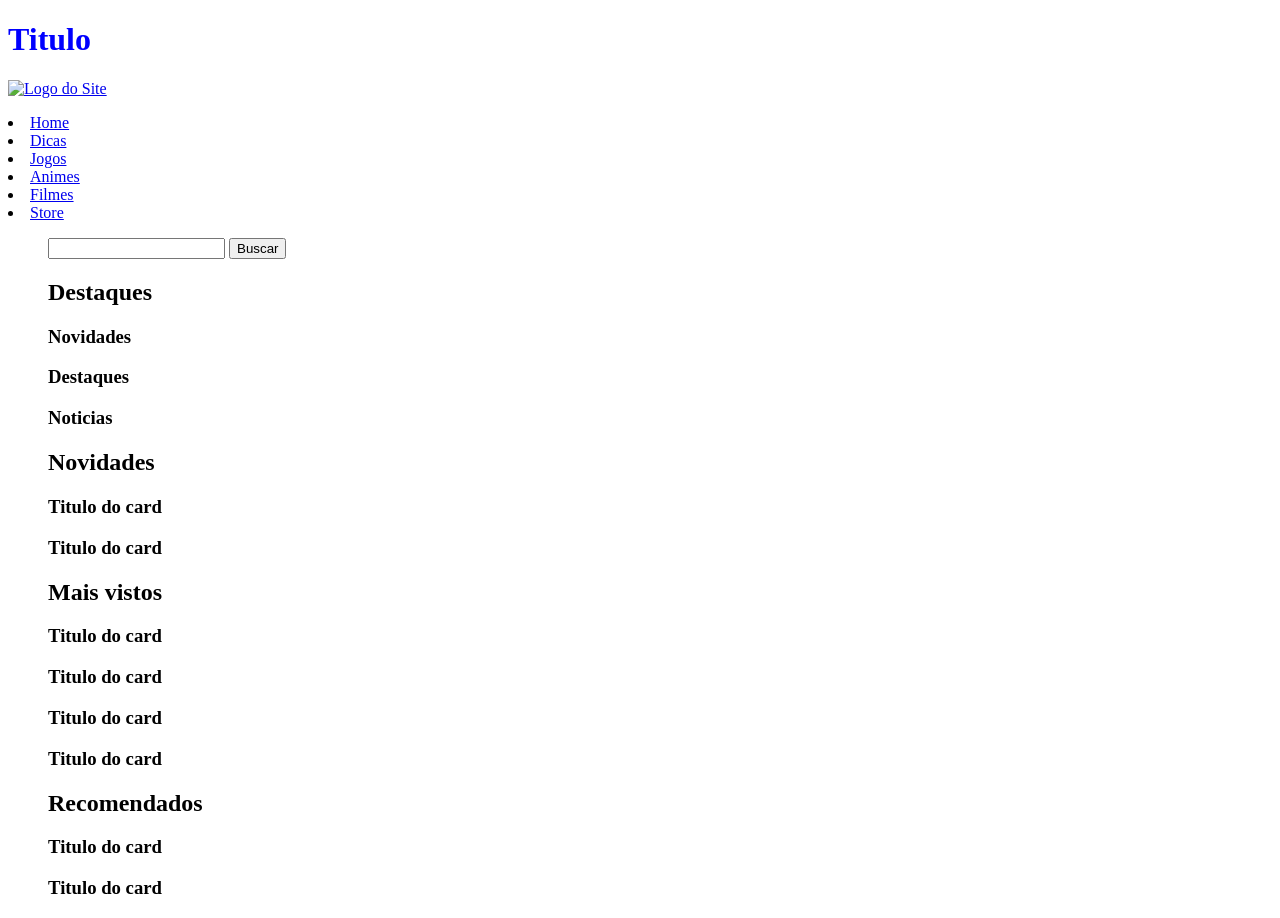
==== html/index.html @ dfd8b9d5 "case" ====
<!DOCTYPE html>
<html lang="pt-br">
<head>
    <meta charset="UTF-8">
    <meta name="viewport" content="width=device-width, initial-scale=1.0">
    <title>Document</title>
    <link rel="stylesheet" href="../css/style.css">
</head>
<body>
    

    <h1 style="color: blue;">Titulo</h1>
    <header class="newbar"
    <header class="navbar">
    <div class="logo">
      <meta name="viewport"content="width=device-width,initial-scale=1.0">
      <title>Liti</title>
      <link rel="stylesheet" href="style.css">
      </head>
      <body>
        
      <header class="navbar">
        <header class="navbar">
            <div class="logo">
                <a href="#">
                    <img src="img\logoliti.png" alt="Logo do Site" class="logo-img">
                    
                </a>
                
                    
                </div>
                <nav>
                    <div class="search-container">
                    </div>
                    
                
                <header>
                    <nav>
                        <ul class="nav-links"></ul>
                        <li><a href="#">Home</a></li>
                        <li><a href="#">Dicas</a></li>

                        <li><a href="#">Jogos</a></li>
                        <li><a href="#">Animes</a></li>
                        <li><a href="#">Filmes</a></li>
                        <li><a href="#">Store</a></li>
                        <ul>
                            <nav>
                                <div class="search-container">
                                 <input type="text"placehoder="pesquisar">
                                <button type="submit">Buscar</button>
                                </div>

                                <header>
                                    <main class="container">
                                    <section class="content-section">
                                    <h2>Destaques</h2>
                                    <div class="card-grid">
                                     <div class="card">
                                      <div class="card image"></div>
                                      <h3>Novidades</h3>
                                      <div>
                                        <div class="card">
                                        <div class="card-image"></div>
                                        <h3>Destaques</h3>
                                        

                                        </div>
                                        <div class="card">
                                         <div class="card-image"></div>
                                         <h3>Noticias</h3>
                                         <div>
                                            <section>
                                                <section class="content-section">
                                                  <h2>Novidades</h2>
                                                  <div class="card-grid">
                                                    <div class="card">
                                                      <div class="card-image"></div>
                                                        <h3>Titulo do card</h3>
                                                        

                                                        </div> 
                                                        <div class="card">
                                                         <div class="card-image"></div>
                                                         <h3>Titulo do card </h3>
                                                         

                                                         </div>
                                                         

                                                         </div>
                                                         

                                                         </section>
                                                         <section class="content-section">
                                                            <h2>Mais vistos</h2>
                                                            <div class="card-grid">
                                                                <div class="card">
                                                                    <div class="card-image">
                                                                   <h3>Titulo do card</h3>
                                                                   

                                                                   </div>
                                                                   <div class="card">
                                                                    <div class="card-image"></div>
                                                                    <h3>Titulo do card</h3>
                                                                    

                                                                    </div>
                                                                    <div class="card">
                                                                        <div class="card-image">
                                                                         <h3>Titulo do card</h3>
                                                                         

                                                                         </div>
                                                                         <div class="card">
                                                                          <div class="card-image"></div>
                                                                          <h3>Titulo do card</h3>
                                                                          

                                                                          </div>
                                                                          

                                                                          </div>
                                                                          

                                                                          </section>
                                                                          <section class="content-section">
                                                                            <h2>Recomendados</h2>
                                                                            <div class="card-grid">
                                                                              <div class="card">
                                                                                <div class="card-image"></div>
                                                                                <h3>Titulo do card</h3>
                                                                                

                                                                                </div>
                                                                                <div class="card">
                                                                                    <div class="card-image"></div>
                                                                                    <h3>Titulo do card</h3>
                                                                                    

                                                                                    </div>
                                                                                    

                                                                                    </div>
                                                                                    

                                                                                    </section> 
                                                                                    
                                                                                    
                                                                                    

                                                                                    </main>






                                                    

                                            </section>
                                         </div>   




                                
                                
                                
                    

                            </nav>
                        </ul>

                    </nav>
                </header>





    </div>    
</body>
</html>
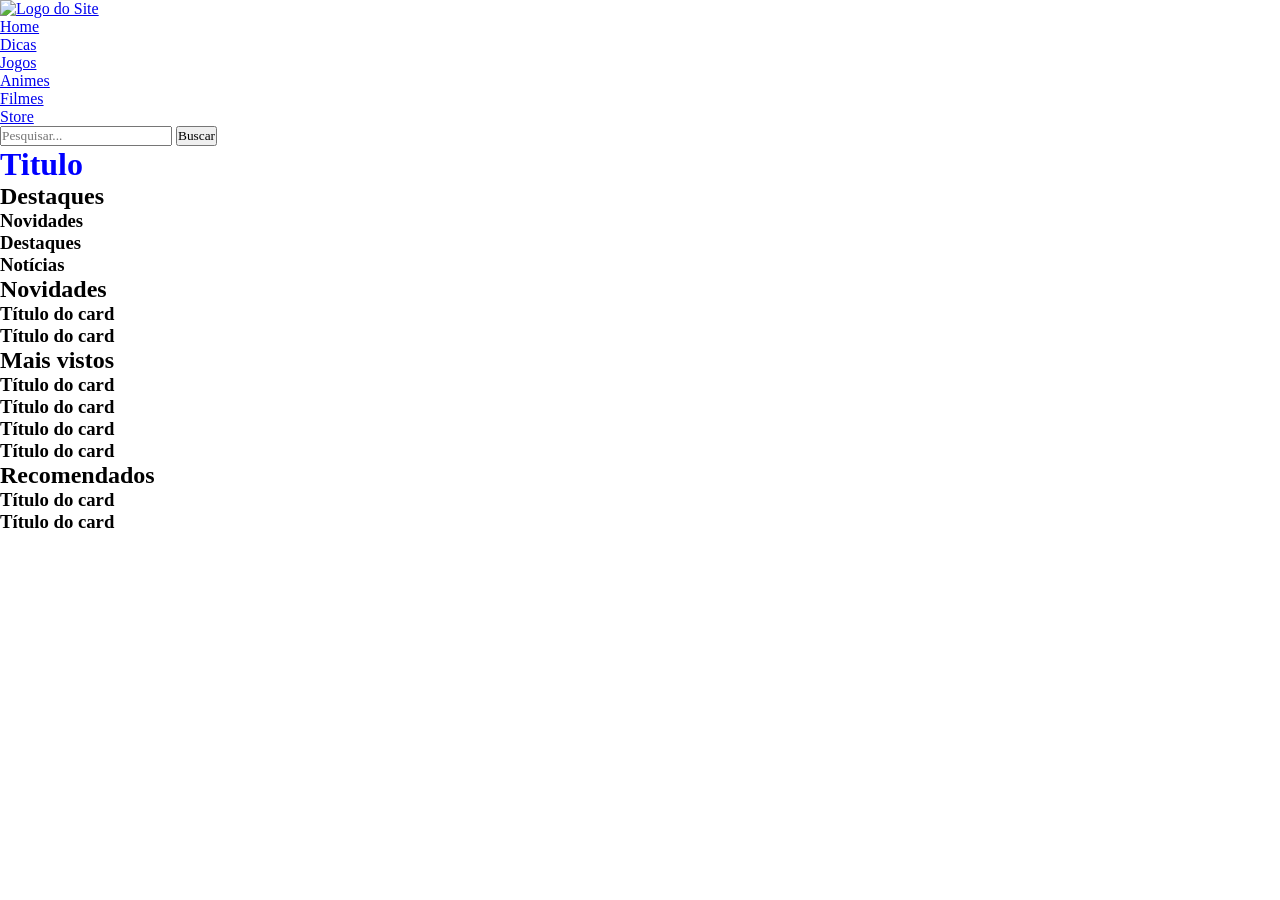
==== commit 4faf58b9: "0001" ====
--- a/html/index.html
+++ b/html/index.html
@@ -1,185 +1,116 @@
 <!DOCTYPE html>
 <html lang="pt-br">
+
 <head>
     <meta charset="UTF-8">
     <meta name="viewport" content="width=device-width, initial-scale=1.0">
-    <title>Document</title>
+    <title>Liti - Portal de Conteúdo</title>
     <link rel="stylesheet" href="../css/style.css">
 </head>
+
 <body>
-    
 
-    <h1 style="color: blue;">Titulo</h1>
-    <header class="newbar"
     <header class="navbar">
-    <div class="logo">
-      <meta name="viewport"content="width=device-width,initial-scale=1.0">
-      <title>Liti</title>
-      <link rel="stylesheet" href="style.css">
-      </head>
-      <body>
-        
-      <header class="navbar">
-        <header class="navbar">
-            <div class="logo">
-                <a href="#">
-                    <img src="img\logoliti.png" alt="Logo do Site" class="logo-img">
-                    
-                </a>
-                
-                    
+        <div class="logo">
+            <a href="#">
+                <img src="#" alt="Logo do Site" class="logo-img">
+            </a>
+        </div>
+
+        <nav>
+            <ul class="nav-links">
+                <li><a href="#">Home</a></li>
+                <li><a href="#">Dicas</a></li>
+                <li><a href="#">Jogos</a></li>
+                <li><a href="#">Animes</a></li>
+                <li><a href="#">Filmes</a></li>
+                <li><a href="#">Store</a></li>
+            </ul>
+        </nav>
+
+        <div class="search-container">
+            <form>
+                <input type="text" placeholder="Pesquisar...">
+                <button type="submit">Buscar</button>
+            </form>
+        </div>
+    </header>
+
+    <main class="container">
+        <h1 style="color: blue;">Titulo</h1>
+
+        <section class="content-section">
+            <h2>Destaques</h2>
+            <div class="card-grid">
+                <div class="card">
+                    <div class="card-image"></div>
+                    <h3>Novidades</h3>
                 </div>
-                <nav>
-                    <div class="search-container">
-                    </div>
-                    
-                
-                <header>
-                    <nav>
-                        <ul class="nav-links"></ul>
-                        <li><a href="#">Home</a></li>
-                        <li><a href="#">Dicas</a></li>
+                <div class="card">
+                    <div class="card-image"></div>
+                    <h3>Destaques</h3>
+                </div>
+                <div class="card">
+                    <div class="card-image"></div>
+                    <h3>Notícias</h3>
+                </div>
+            </div>
+        </section>
 
-                        <li><a href="#">Jogos</a></li>
-                        <li><a href="#">Animes</a></li>
-                        <li><a href="#">Filmes</a></li>
-                        <li><a href="#">Store</a></li>
-                        <ul>
-                            <nav>
-                                <div class="search-container">
-                                 <input type="text"placehoder="pesquisar">
-                                <button type="submit">Buscar</button>
-                                </div>
+        <section class="content-section">
+            <h2>Novidades</h2>
+            <div class="card-grid">
+                <div class="card">
+                    <div class="card-image"></div>
+                    <h3>Título do card</h3>
+                </div>
+                <div class="card">
+                    <div class="card-image"></div>
+                    <h3>Título do card</h3>
+                </div>
+            </div>
+        </section>
 
-                                <header>
-                                    <main class="container">
-                                    <section class="content-section">
-                                    <h2>Destaques</h2>
-                                    <div class="card-grid">
-                                     <div class="card">
-                                      <div class="card image"></div>
-                                      <h3>Novidades</h3>
-                                      <div>
-                                        <div class="card">
-                                        <div class="card-image"></div>
-                                        <h3>Destaques</h3>
-                                        
+        <section class="content-section">
+            <h2>Mais vistos</h2>
+            <div class="card-grid">
+                <div class="card">
+                    <div class="card-image"></div>
+                    <h3>Título do card</h3>
+                </div>
+                <div class="card">
+                    <div class="card-image"></div>
+                    <h3>Título do card</h3>
+                </div>
+                <div class="card">
+                    <div class="card-image"></div>
+                    <h3>Título do card</h3>
+                </div>
+                <div class="card">
+                    <div class="card-image"></div>
+                    <h3>Título do card</h3>
+                </div>
+            </div>
+        </section>
 
-                                        </div>
-                                        <div class="card">
-                                         <div class="card-image"></div>
-                                         <h3>Noticias</h3>
-                                         <div>
-                                            <section>
-                                                <section class="content-section">
-                                                  <h2>Novidades</h2>
-                                                  <div class="card-grid">
-                                                    <div class="card">
-                                                      <div class="card-image"></div>
-                                                        <h3>Titulo do card</h3>
-                                                        
+        <section class="content-section">
+            <h2>Recomendados</h2>
+            <div class="card-grid">
+                <div class="card">
+                    <div class="card-image"></div>
+                    <h3>Título do card</h3>
+                </div>
+                <div class="card">
+                    <div class="card-image"></div>
+                    <h3>Título do card</h3>
+                </div>
+            </div>
+        </section>
+    </main>
 
-                                                        </div> 
-                                                        <div class="card">
-                                                         <div class="card-image"></div>
-                                                         <h3>Titulo do card </h3>
-                                                         
+    <footer>
+    </footer>
 
-                                                         </div>
-                                                         
+</body>
 
-                                                         </div>
-                                                         
-
-                                                         </section>
-                                                         <section class="content-section">
-                                                            <h2>Mais vistos</h2>
-                                                            <div class="card-grid">
-                                                                <div class="card">
-                                                                    <div class="card-image">
-                                                                   <h3>Titulo do card</h3>
-                                                                   
-
-                                                                   </div>
-                                                                   <div class="card">
-                                                                    <div class="card-image"></div>
-                                                                    <h3>Titulo do card</h3>
-                                                                    
-
-                                                                    </div>
-                                                                    <div class="card">
-                                                                        <div class="card-image">
-                                                                         <h3>Titulo do card</h3>
-                                                                         
-
-                                                                         </div>
-                                                                         <div class="card">
-                                                                          <div class="card-image"></div>
-                                                                          <h3>Titulo do card</h3>
-                                                                          
-
-                                                                          </div>
-                                                                          
-
-                                                                          </div>
-                                                                          
-
-                                                                          </section>
-                                                                          <section class="content-section">
-                                                                            <h2>Recomendados</h2>
-                                                                            <div class="card-grid">
-                                                                              <div class="card">
-                                                                                <div class="card-image"></div>
-                                                                                <h3>Titulo do card</h3>
-                                                                                
-
-                                                                                </div>
-                                                                                <div class="card">
-                                                                                    <div class="card-image"></div>
-                                                                                    <h3>Titulo do card</h3>
-                                                                                    
-
-                                                                                    </div>
-                                                                                    
-
-                                                                                    </div>
-                                                                                    
-
-                                                                                    </section> 
-                                                                                    
-                                                                                    
-                                                                                    
-
-                                                                                    </main>
-
-
-
-
-
-
-                                                    
-
-                                            </section>
-                                         </div>   
-
-
-
-
-                                
-                                
-                                
-                    
-
-                            </nav>
-                        </ul>
-
-                    </nav>
-                </header>
-
-
-
-
-
-    </div>    
-</body>
 </html>
--- a/css/style.css
+++ b/css/style.css
@@ -0,0 +1,11 @@
+*{
+    margin: 0;
+    padding: 0;
+    box-sizing: border-box;
+    font-family: 'Times New Roman', Times, serif;
+}
+
+body{
+    
+    
+}
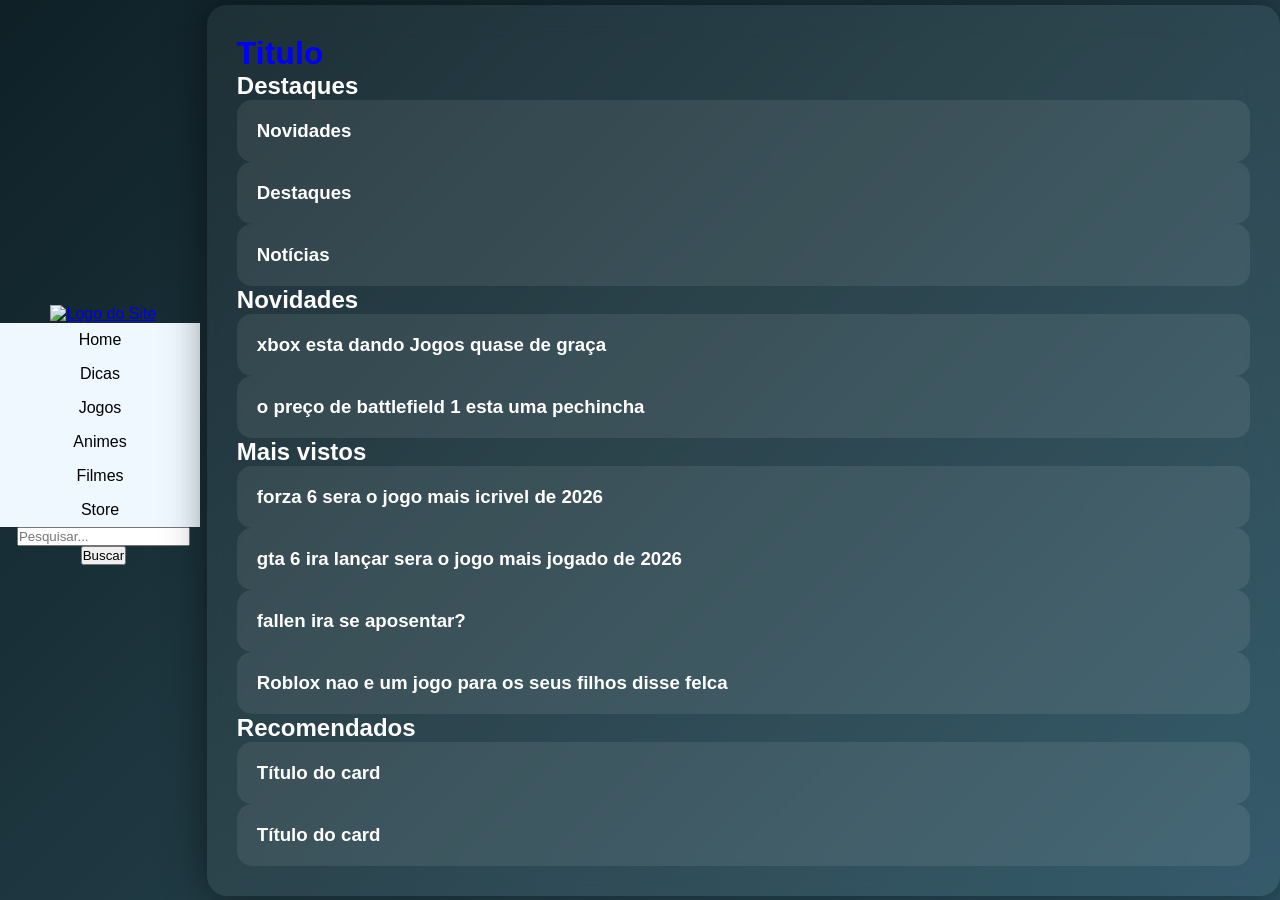
==== commit ca71db18: "mmm" ====
--- a/html/index.html
+++ b/html/index.html
@@ -62,11 +62,11 @@
             <div class="card-grid">
                 <div class="card">
                     <div class="card-image"></div>
-                    <h3>Título do card</h3>
+                    <h3>xbox esta dando Jogos quase de graça</h3>
                 </div>
                 <div class="card">
                     <div class="card-image"></div>
-                    <h3>Título do card</h3>
+                    <h3>o preço de battlefield 1 esta uma pechincha</h3>
                 </div>
             </div>
         </section>
@@ -76,19 +76,19 @@
             <div class="card-grid">
                 <div class="card">
                     <div class="card-image"></div>
-                    <h3>Título do card</h3>
+                    <h3>forza 6 sera o jogo mais icrivel de 2026</h3>
                 </div>
                 <div class="card">
                     <div class="card-image"></div>
-                    <h3>Título do card</h3>
+                    <h3>gta 6 ira lançar sera o jogo mais jogado de 2026</h3>
                 </div>
                 <div class="card">
                     <div class="card-image"></div>
-                    <h3>Título do card</h3>
+                    <h3>fallen ira se aposentar?</h3>
                 </div>
                 <div class="card">
                     <div class="card-image"></div>
-                    <h3>Título do card</h3>
+                    <h3>Roblox nao e um jogo para os seus filhos disse felca</h3>
                 </div>
             </div>
         </section>
--- a/css/style.css
+++ b/css/style.css
@@ -1,11 +1,170 @@
-*{
+/* Reset básico */
+
+* {
     margin: 0;
     padding: 0;
     box-sizing: border-box;
-    font-family: 'Times New Roman', Times, serif;
+    font-family: Arial, sans-serif;
 }
 
-body{
+
+/* Fundo da página */
+
+body {
+    height: 100vh;
+    background: linear-gradient(135deg, #0f2027, #203a43, #2c5364);
+    display: flex;
+    justify-content: center;
+    align-items: center;
+    color: white;
+}
+
+
+/* Container principal */
+
+.container {
+    width: 90%;
+    max-width: 1100px;
+    padding: 30px;
+    border-radius: 20px;
+    background: rgba(255, 255, 255, 0.05);
+    backdrop-filter: blur(15px);
+    box-shadow: 0 0 40px rgba(0, 0, 0, 0.5);
+}
+
+
+/* Cabeçalho */
+
+header {
+    text-align: center;
+    margin-bottom: 30px;
+}
+
+header h1 {
+    font-size: 2.5rem;
+    margin-bottom: 5px;
+}
+
+header p {
+    opacity: 0.7;
+}
+
+
+/* Cards */
+
+.cards {
+    display: grid;
+    grid-template-columns: repeat(auto-fit, minmax(250px, 1fr));
+    /* corrigido */
+    gap: 20px;
+}
+
+
+/* Card individual */
+
+.card {
+    padding: 20px;
+    border-radius: 15px;
+    background: rgba(255, 255, 255, 0.08);
+    transition: all 0.3s ease;
+    cursor: pointer;
+    position: relative;
+    overflow: hidden;
+}
+
+
+/* Efeito brilho no hover */
+
+.card::before {
+    content: "";
+    position: absolute;
+    width: 100%;
+    height: 100%;
+    background: linear-gradient(120deg, transparent, rgba(255, 255, 255, 0.2), transparent);
+    top: 0;
+    left: -100%;
+    transition: 0.5s;
+}
+
+.card:hover::before {
+    left: 100%;
+}
+
+
+/* Hover do card */
+
+.card:hover {
+    transform: translateY(-10px) scale(1.03);
+    box-shadow: 0 10px 25px rgba(0, 0, 0, 0.6);
+}
+
+.card h2 {
+    margin-bottom: 10px;
+}
+
+.card p {
+    opacity: 0.7;
+}
+
+
+/* Botão */
+
+.btn {
+    display: block;
+    margin: 40px auto 0;
+    padding: 15px 30px;
+    border-radius: 50px;
+    border: 2px solid #00f2ff;
+    background: transparent;
+    color: white;
+    font-size: 1rem;
+    cursor: pointer;
+    transition: all 0.3s ease;
+}
+
+
+/* Hover do botão */
+
+.btn:hover {
+    background: #00f2ff;
+    color: black;
+    box-shadow: 0 0 20px #00f2ff;
+    transform: scale(1.05);
+}
+
+
+/* Rodapé */
+
+footer {
+    text-align: center;
+    margin-top: 30px;
+    opacity: 0.6;
+    font-size: 0.9rem;
+}
+
+.nav-links{
+
+    background-color: aliceblue;
     
-    
+}
+
+ul {
+  list-style-type: none;
+  margin: 0;
+  padding: 0;
+  width: 200px;
+  background-color: #f1f1f1;
+}
+
+li a {
+  display: block;
+  color: black;
+  padding: 8px 16px;
+  text-decoration: none;
+}
+
+/* Change the link and background color on hover */
+li a:hover {
+  background-color: #555555;
+  color: white;
 }
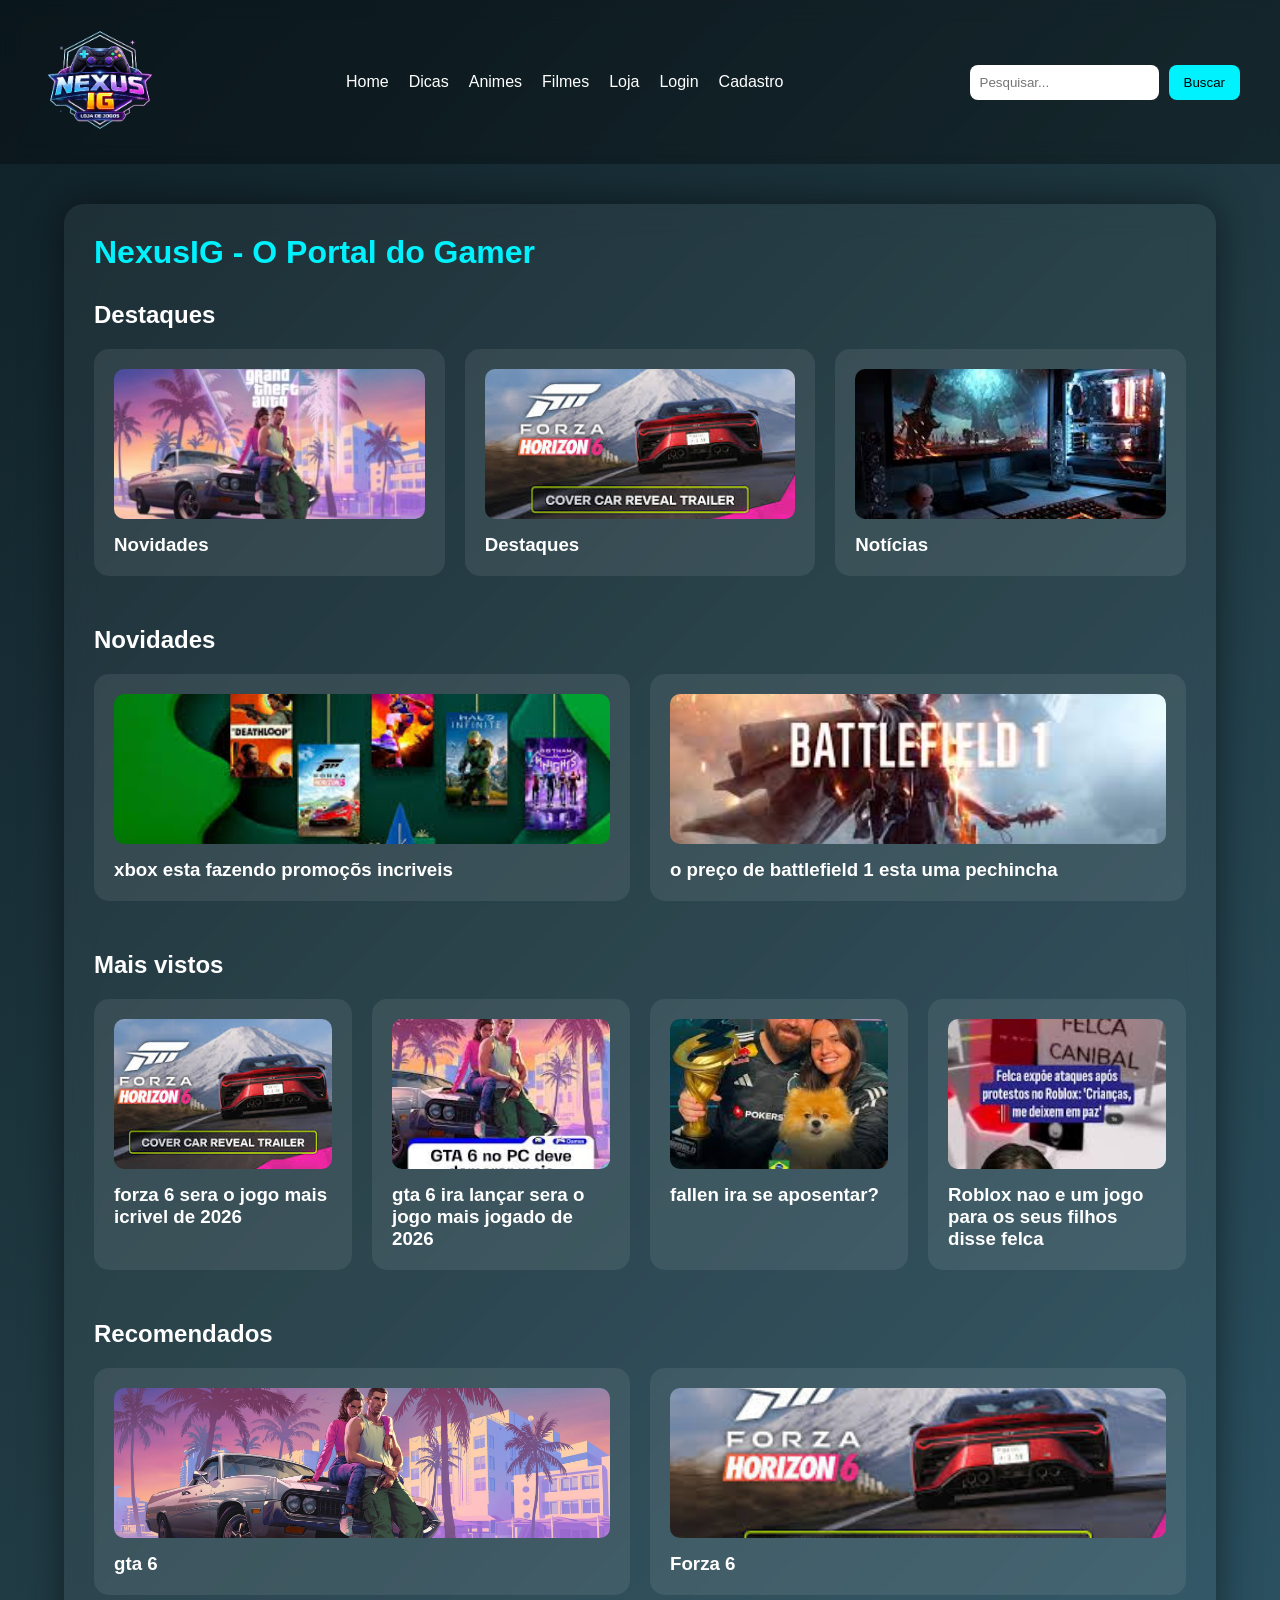
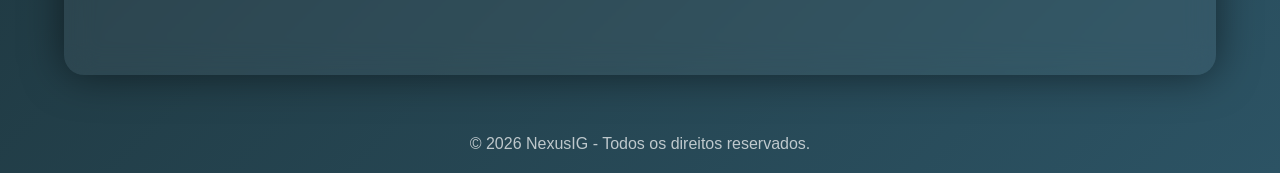
==== commit a0a26f49: "Modificaçoes feitas pelo Gabriel" ====
--- a/html/index.html
+++ b/html/index.html
@@ -4,7 +4,7 @@
 <head>
     <meta charset="UTF-8">
     <meta name="viewport" content="width=device-width, initial-scale=1.0">
-    <title>Liti - Portal de Conteúdo</title>
+    <title>NexusIG</title>
     <link rel="stylesheet" href="../css/style.css">
 </head>
 
@@ -12,19 +12,20 @@
 
     <header class="navbar">
         <div class="logo">
-            <a href="#">
-                <img src="#" alt="Logo do Site" class="logo-img">
+            <a href="index.html">
+                <img src="../img/logonexusig (2).png" alt="Logo do Site" class="logo-img">
             </a>
         </div>
 
         <nav>
             <ul class="nav-links">
-                <li><a href="#">Home</a></li>
-                <li><a href="#">Dicas</a></li>
-                <li><a href="#">Jogos</a></li>
-                <li><a href="#">Animes</a></li>
-                <li><a href="#">Filmes</a></li>
-                <li><a href="#">Store</a></li>
+                <li><a href="index.html">Home</a></li>
+                <li><a href="dicas.html">Dicas</a></li>
+                <li><a href="animes.html">Animes</a></li>
+                <li><a href="filmes.html">Filmes</a></li>
+                <li><a href="loja.html">Loja</a></li>
+                <li><a href="login.html">Login</a></li>
+                <li><a href="cadastro.html">Cadastro</a></li>
             </ul>
         </nav>
 
@@ -37,21 +38,21 @@
     </header>
 
     <main class="container">
-        <h1 style="color: blue;">Titulo</h1>
+        <h1 class="main-title">NexusIG - O Portal do Gamer</h1>
 
         <section class="content-section">
             <h2>Destaques</h2>
             <div class="card-grid">
                 <div class="card">
-                    <div class="card-image"></div>
+                    <div class="card-image" style="background-image: url('../img/gta6.jpg');"></div>
                     <h3>Novidades</h3>
                 </div>
                 <div class="card">
-                    <div class="card-image"></div>
+                    <div class="card-image" style="background-image: url(../img/forza\ 6.jpg);"></div>
                     <h3>Destaques</h3>
                 </div>
                 <div class="card">
-                    <div class="card-image"></div>
+                    <div class="card-image" style="background-image: url(../img/setup\ gamer.jpg);"></div>
                     <h3>Notícias</h3>
                 </div>
             </div>
@@ -61,11 +62,11 @@
             <h2>Novidades</h2>
             <div class="card-grid">
                 <div class="card">
-                    <div class="card-image"></div>
-                    <h3>xbox esta dando Jogos quase de graça</h3>
+                    <div class="card-image" style="background-image: url(../img/xbox\ promoçoes.jpg);"></div>
+                    <h3>xbox esta fazendo promoçõs incriveis</h3>
                 </div>
                 <div class="card">
-                    <div class="card-image"></div>
+                    <div class="card-image" style="background-image: url(../img/battlefield-1.jpg);"></div>
                     <h3>o preço de battlefield 1 esta uma pechincha</h3>
                 </div>
             </div>
@@ -75,19 +76,19 @@
             <h2>Mais vistos</h2>
             <div class="card-grid">
                 <div class="card">
-                    <div class="card-image"></div>
+                    <div class="card-image" style="background-image: url(../img/forza\ 6.jpg);"></div>
                     <h3>forza 6 sera o jogo mais icrivel de 2026</h3>
                 </div>
                 <div class="card">
-                    <div class="card-image"></div>
+                    <div class="card-image" style="background-image: url(../img/gta\ 6\ noticicia.jpg);"></div>
                     <h3>gta 6 ira lançar sera o jogo mais jogado de 2026</h3>
                 </div>
                 <div class="card">
-                    <div class="card-image"></div>
+                    <div class="card-image" style="background-image: url(../img/aposentadoria\ do\ fallen.jpg);"></div>
                     <h3>fallen ira se aposentar?</h3>
                 </div>
                 <div class="card">
-                    <div class="card-image"></div>
+                    <div class="card-image" style="background-image: url(../img/felca.jpg);"></div>
                     <h3>Roblox nao e um jogo para os seus filhos disse felca</h3>
                 </div>
             </div>
@@ -97,19 +98,20 @@
             <h2>Recomendados</h2>
             <div class="card-grid">
                 <div class="card">
-                    <div class="card-image"></div>
-                    <h3>Título do card</h3>
+                    <div class="card-image" style="background-image: url(../img/gta\ 6\ recomendados.jpg);"></div>
+                    <h3>gta 6 </h3>
                 </div>
                 <div class="card">
-                    <div class="card-image"></div>
-                    <h3>Título do card</h3>
+                    <div class="card-image" style="background-image: url(../img/forza\ 6.jpg);"></div>
+                    <h3>Forza 6</h3>
                 </div>
             </div>
         </section>
     </main>
 
-    <footer>
-    </footer>
+<footer>
+    <p>&copy; 2026 NexusIG - Todos os direitos reservados.</p>
+</footer>
 
 </body>
 
--- a/css/style.css
+++ b/css/style.css
@@ -1,170 +1,210 @@
-/* Reset básico */
+/* =========================
+   RESET
+========================= */
 
 * {
     margin: 0;
     padding: 0;
     box-sizing: border-box;
+}
+
+
+/* =========================
+   BODY
+========================= */
+
+body {
     font-family: Arial, sans-serif;
-}
-
-
-/* Fundo da página */
-
-body {
-    height: 100vh;
     background: linear-gradient(135deg, #0f2027, #203a43, #2c5364);
+    color: white;
+    min-height: 100vh;
+}
+
+
+/* =========================
+   NAVBAR
+========================= */
+
+.navbar {
+    width: 100%;
+    padding: 20px 40px;
+
     display: flex;
-    justify-content: center;
+    justify-content: space-between;
     align-items: center;
+
+    background: rgba(0, 0, 0, 0.3);
+    backdrop-filter: blur(10px);
+}
+
+.logo-img {
+    width: 120px;
+}
+
+
+/* =========================
+   MENU
+========================= */
+
+.nav-links {
+    display: flex;
+    gap: 20px;
+    list-style: none;
+}
+
+.nav-links a {
     color: white;
-}
-
-
-/* Container principal */
+    text-decoration: none;
+    transition: 0.3s;
+}
+
+.nav-links a:hover {
+    color: #00f2ff;
+}
+
+
+/* =========================
+   PESQUISA
+========================= */
+
+.search-container form {
+    display: flex;
+    gap: 10px;
+}
+
+.search-container input {
+    padding: 10px;
+    border: none;
+    border-radius: 8px;
+}
+
+.search-container button {
+    padding: 10px 15px;
+    border: none;
+    border-radius: 8px;
+
+    background: #00f2ff;
+    color: black;
+
+    cursor: pointer;
+    transition: 0.3s;
+}
+
+.search-container button:hover {
+    transform: scale(1.05);
+}
+
+
+/* =========================
+   CONTAINER
+========================= */
 
 .container {
     width: 90%;
-    max-width: 1100px;
+    max-width: 1200px;
+
+    margin: 40px auto;
     padding: 30px;
+
     border-radius: 20px;
+
     background: rgba(255, 255, 255, 0.05);
     backdrop-filter: blur(15px);
+
     box-shadow: 0 0 40px rgba(0, 0, 0, 0.5);
 }
 
-
-/* Cabeçalho */
-
-header {
-    text-align: center;
+.main-title {
     margin-bottom: 30px;
-}
-
-header h1 {
-    font-size: 2.5rem;
-    margin-bottom: 5px;
-}
-
-header p {
-    opacity: 0.7;
-}
-
-
-/* Cards */
-
-.cards {
+    color: #00f2ff;
+}
+
+
+/* =========================
+   SEÇÕES
+========================= */
+
+.content-section {
+    margin-bottom: 50px;
+}
+
+.content-section h2 {
+    margin-bottom: 20px;
+}
+
+
+/* =========================
+   GRID DOS CARDS
+========================= */
+
+.card-grid {
     display: grid;
     grid-template-columns: repeat(auto-fit, minmax(250px, 1fr));
-    /* corrigido */
     gap: 20px;
 }
 
 
-/* Card individual */
+/* =========================
+   CARD
+========================= */
 
 .card {
     padding: 20px;
     border-radius: 15px;
+
     background: rgba(255, 255, 255, 0.08);
-    transition: all 0.3s ease;
+
+    transition: 0.3s;
     cursor: pointer;
+
     position: relative;
     overflow: hidden;
 }
 
-
-/* Efeito brilho no hover */
-
-.card::before {
-    content: "";
-    position: absolute;
+.card:hover {
+    border: 1px solid #00f2ff;
+    box-shadow: 0 0 15px rgba(0, 242, 255, 0.3);
+}
+
+
+/* =========================
+   IMAGEM DO CARD
+========================= */
+
+.card-image {
     width: 100%;
-    height: 100%;
-    background: linear-gradient(120deg, transparent, rgba(255, 255, 255, 0.2), transparent);
-    top: 0;
-    left: -100%;
-    transition: 0.5s;
-}
-
-.card:hover::before {
-    left: 100%;
-}
-
-
-/* Hover do card */
-
-.card:hover {
-    transform: translateY(-10px) scale(1.03);
-    box-shadow: 0 10px 25px rgba(0, 0, 0, 0.6);
-}
-
-.card h2 {
-    margin-bottom: 10px;
-}
-
-.card p {
-    opacity: 0.7;
-}
-
-
-/* Botão */
-
-.btn {
-    display: block;
-    margin: 40px auto 0;
-    padding: 15px 30px;
-    border-radius: 50px;
-    border: 2px solid #00f2ff;
-    background: transparent;
-    color: white;
-    font-size: 1rem;
-    cursor: pointer;
-    transition: all 0.3s ease;
-}
-
-
-/* Hover do botão */
-
-.btn:hover {
-    background: #00f2ff;
-    color: black;
-    box-shadow: 0 0 20px #00f2ff;
-    transform: scale(1.05);
-}
-
-
-/* Rodapé */
+    height: 150px;
+    margin-bottom: 15px;
+    border-radius: 10px;
+    background: rgba(255, 255, 255, 0.1);
+    
+    
+    background-size: cover;
+    background-position: center;
+    background-repeat: no-repeat;
+}
+
+
+
+/* =========================
+   FOOTER
+========================= */
 
 footer {
     text-align: center;
-    margin-top: 30px;
-    opacity: 0.6;
-    font-size: 0.9rem;
-}
-
-.nav-links{
-
-    background-color: aliceblue;
-    
-}
-
-ul {
-  list-style-type: none;
-  margin: 0;
-  padding: 0;
-  width: 200px;
-  background-color: #f1f1f1;
-}
-
-li a {
-  display: block;
-  color: black;
-  padding: 8px 16px;
-  text-decoration: none;
-}
-
-/* Change the link and background color on hover */
-li a:hover {
-  background-color: #555555;
-  color: white;
+    padding: 20px;
+    opacity: 0.7;
+}
+
+@media (max-width: 768px) {
+    .navbar {
+        flex-direction: column;
+        gap: 20px;
+        padding: 20px;
+    }
+
+    .nav-links {
+        flex-wrap: wrap;
+        justify-content: center;
+    }
 }
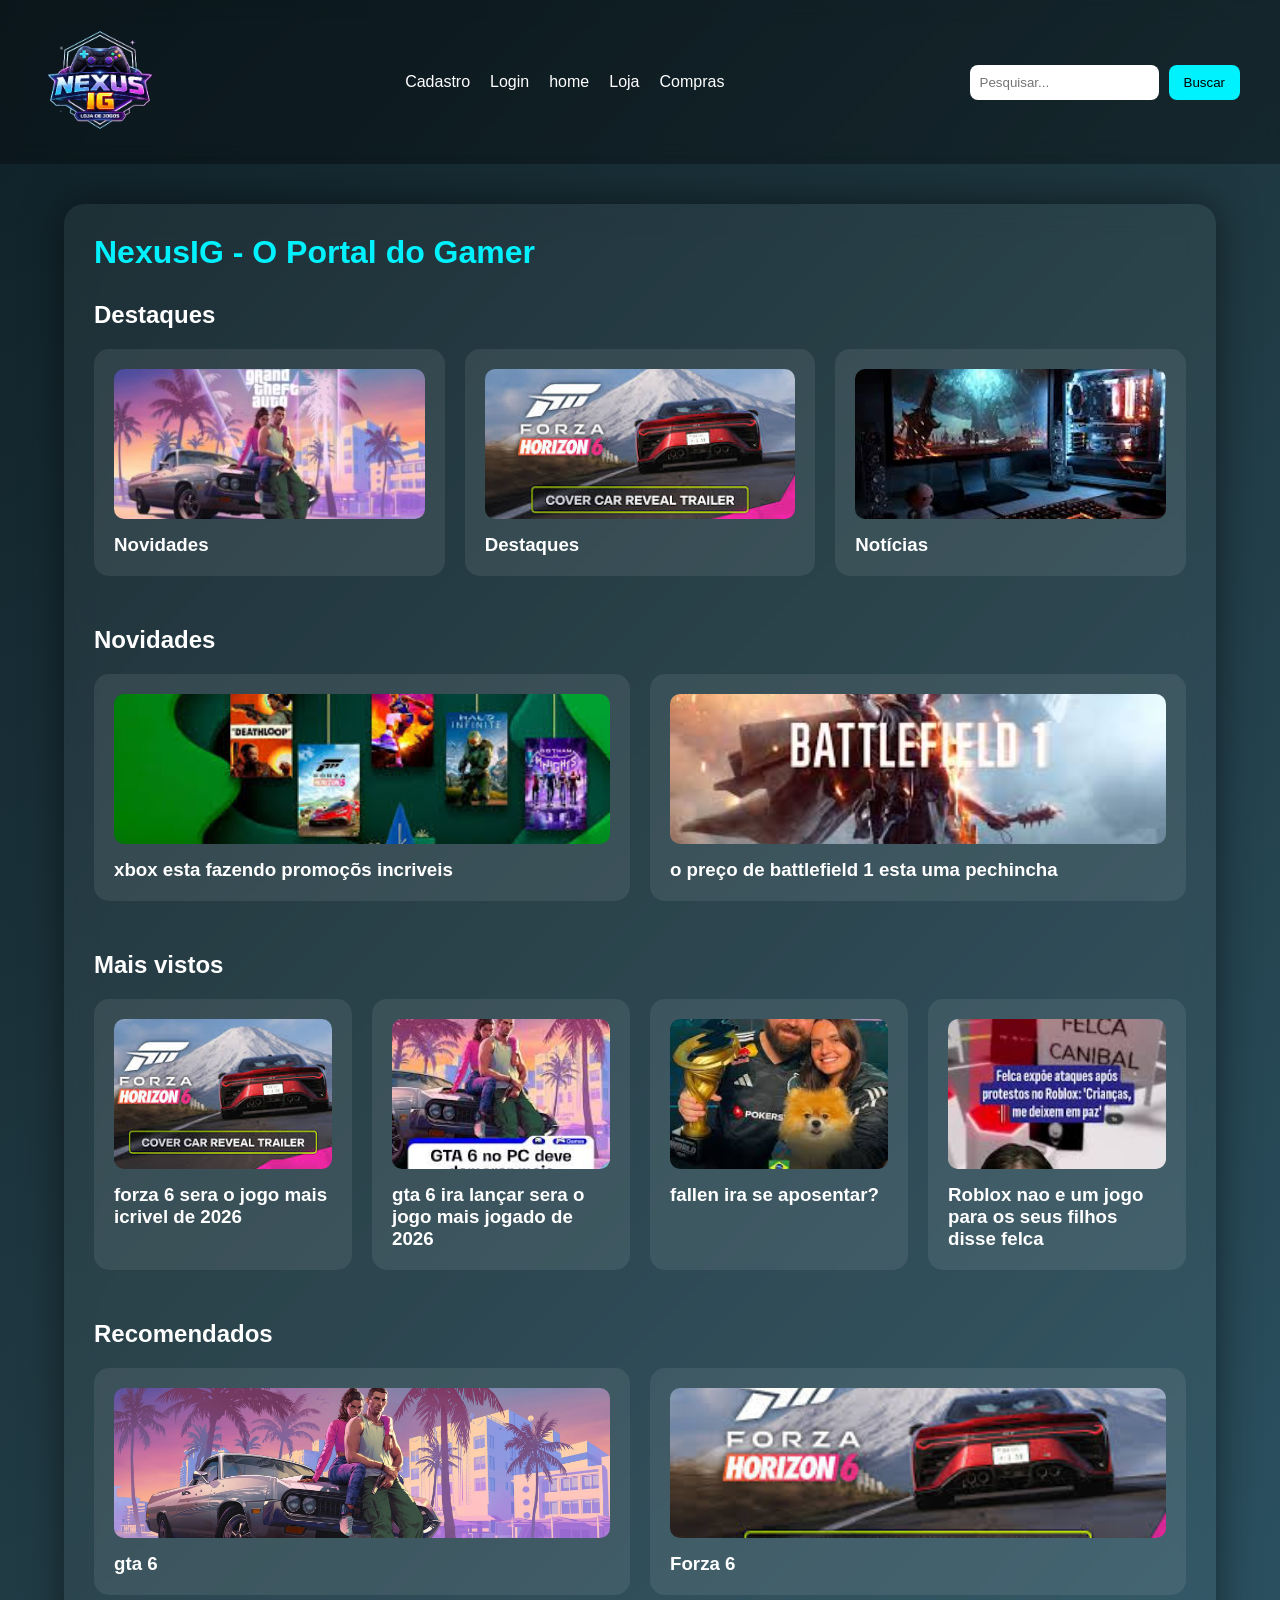
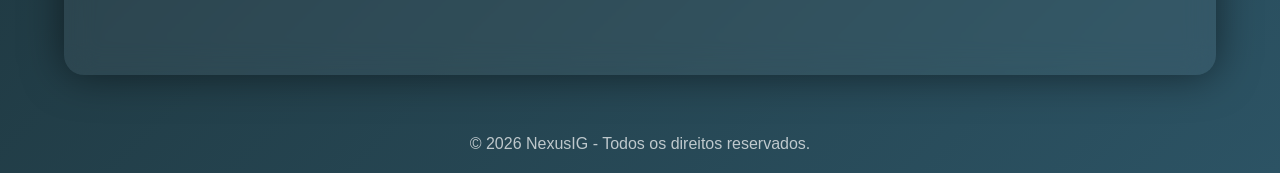
==== commit 3c1f4029: "mmmmmmmmmm" ====
--- a/html/index.html
+++ b/html/index.html
@@ -19,13 +19,11 @@
 
         <nav>
             <ul class="nav-links">
-                <li><a href="index.html">Home</a></li>
-                <li><a href="dicas.html">Dicas</a></li>
-                <li><a href="animes.html">Animes</a></li>
-                <li><a href="filmes.html">Filmes</a></li>
+                <li><a href="cadastro.html">Cadastro</a></li>
+               <li><a href="login.html">Login</a>
+                <li><a href="index.html">home</a></li>
                 <li><a href="loja.html">Loja</a></li>
-                <li><a href="login.html">Login</a></li>
-                <li><a href="cadastro.html">Cadastro</a></li>
+                <li><a href="compras.html">Compras</a></li>
             </ul>
         </nav>
 
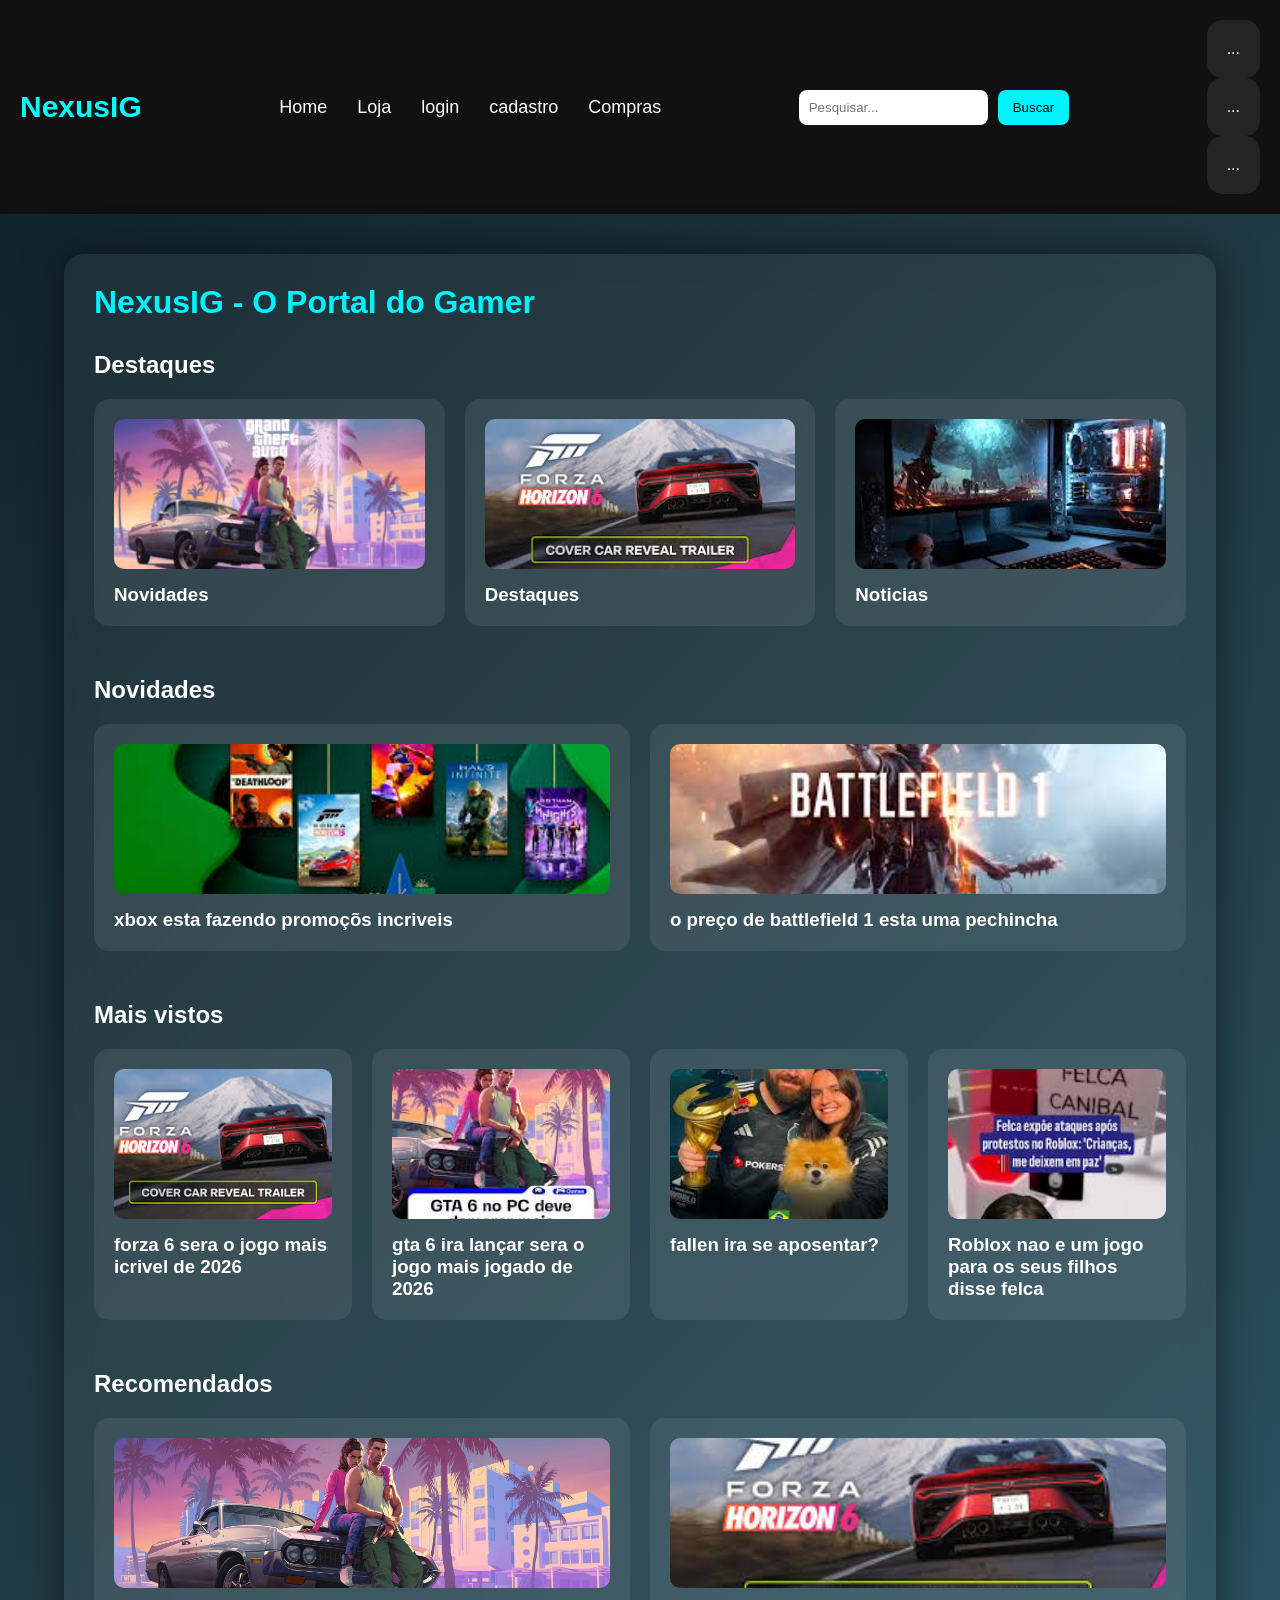
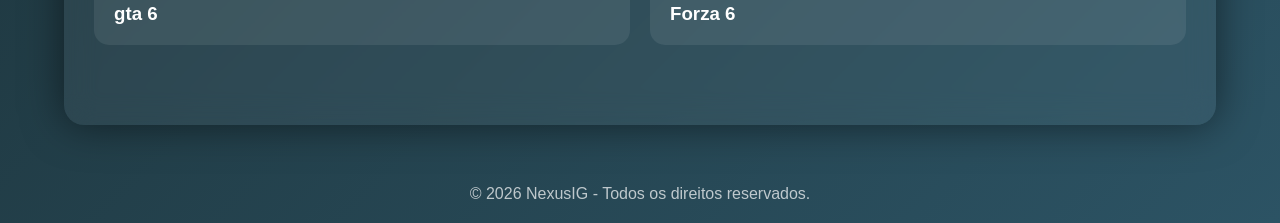
==== commit 0bfa0762: "arquivos do projeto" ====
--- a/html/index.html
+++ b/html/index.html
@@ -9,30 +9,45 @@
 </head>
 
 <body>
+    <header>
+        <nav class="navbar">
+    
+            <div class="logo">
+                NexusIG
+            </div>
+    
+            <ul class="menu" id="menu">
+                <li><a href="index.html">Home</a></li>
+                <li><a href="loja.html">Loja</a></li>
+                <li><a href="login.html">login</a></li>
+                <li><a href="cadastro.html">cadastro</a></li>
+                <li><a href="Compras.html">Compras</a></li>
+            </ul>
+            <div class="search-container">
+                <form>
+                    <input type="text" placeholder="Pesquisar...">
+                    <button type="submit">Buscar</button>
+                </form>                                                 
+            </div>
+            
+            <div class="destaques">
 
-    <header class="navbar">
-        <div class="logo">
-            <a href="index.html">
-                <img src="../img/logonexusig (2).png" alt="Logo do Site" class="logo-img">
-            </a>
-        </div>
+                <div class="card">
+                    ...
+                </div>
+            
+                <div class="card">
+                    ...
+                </div>
+            
+                <div class="card">
+                    ...
+                </div>
+            
+            </div>
 
-        <nav>
-            <ul class="nav-links">
-                <li><a href="cadastro.html">Cadastro</a></li>
-               <li><a href="login.html">Login</a>
-                <li><a href="index.html">home</a></li>
-                <li><a href="loja.html">Loja</a></li>
-                <li><a href="compras.html">Compras</a></li>
-            </ul>
+    
         </nav>
-
-        <div class="search-container">
-            <form>
-                <input type="text" placeholder="Pesquisar...">
-                <button type="submit">Buscar</button>
-            </form>
-        </div>
     </header>
 
     <main class="container">
@@ -43,15 +58,15 @@
             <div class="card-grid">
                 <div class="card">
                     <div class="card-image" style="background-image: url('../img/gta6.jpg');"></div>
-                    <h3>Novidades</h3>
+                    <a href="https://www.tecmundo.com.br/voxel/504622-capa-de-gta-6-e-revelada-de-surpresa-pela-rockstar-veja-como-vai-ficar.htm"><h3>Novidades</h3></a>
                 </div>
                 <div class="card">
                     <div class="card-image" style="background-image: url(../img/forza\ 6.jpg);"></div>
-                    <h3>Destaques</h3>
+                    <a href="https://www.omelete.com.br/games/criticas/forza-horizon-6-abraca-o-japao-mas-tropeca-no-conforto-da-coroa"><h3>Destaques</h3></a>
                 </div>
                 <div class="card">
                     <div class="card-image" style="background-image: url(../img/setup\ gamer.jpg);"></div>
-                    <h3>Notícias</h3>
+                    <a href="https://www.tudocelular.com/jogos/noticias/n252895/caminhoneiro-monta-pc-jogar-pausas-viagem.html"><h3>Noticias</h3></a>
                 </div>
             </div>
         </section>
@@ -61,11 +76,11 @@
             <div class="card-grid">
                 <div class="card">
                     <div class="card-image" style="background-image: url(../img/xbox\ promoçoes.jpg);"></div>
-                    <h3>xbox esta fazendo promoçõs incriveis</h3>
+                    <a href="https://www.tecmundo.com.br/voxel/504619-resident-evil-requiem-e-mais-jogos-de-xbox-com-ate-90-off-confira.htm"><h3>xbox esta fazendo promoçõs incriveis</h3></a>
                 </div>
                 <div class="card">
                     <div class="card-image" style="background-image: url(../img/battlefield-1.jpg);"></div>
-                    <h3>o preço de battlefield 1 esta uma pechincha</h3>
+                    <a href="https://www.keysforsteam.com.br/games/ea-games/battlefield-1/"><h3>o preço de battlefield 1 esta uma pechincha</h3></a>
                 </div>
             </div>
         </section>
@@ -75,19 +90,19 @@
             <div class="card-grid">
                 <div class="card">
                     <div class="card-image" style="background-image: url(../img/forza\ 6.jpg);"></div>
-                    <h3>forza 6 sera o jogo mais icrivel de 2026</h3>
+                   <a href="https://www.terra.com.br/gameon/plataformas-e-consoles/forza-horizon-6-torna-se-o-jogo-de-2026-com-a-melhor-avaliacao-no-metacritic,4e4c4886a497c2e5f2803e19d20db88419snhp4n.html"> <h3>forza 6 sera o jogo mais icrivel de 2026</h3></a>
                 </div>
                 <div class="card">
                     <div class="card-image" style="background-image: url(../img/gta\ 6\ noticicia.jpg);"></div>
-                    <h3>gta 6 ira lançar sera o jogo mais jogado de 2026</h3>
+                    <a href="https://exame.com/pop/gta-6-jogo-disponivel-para-playstation-5-aparece-em-oferta-por-menos-de-r-370/"><h3>gta 6 ira lançar sera o jogo mais jogado de 2026</h3></a>
                 </div>
                 <div class="card">
                     <div class="card-image" style="background-image: url(../img/aposentadoria\ do\ fallen.jpg);"></div>
-                    <h3>fallen ira se aposentar?</h3>
+                   <a href="https://www.terra.com.br/gameon/esports/fallen-maior-atleta-de-esports-brasileiro-vai-se-aposentar-no-fim-de-2026,d82d0f05e288ee0d80e0f3385b328d90imnwiyrc.html"><h3>fallen ira se aposentar?</h3></a> 
                 </div>
                 <div class="card">
                     <div class="card-image" style="background-image: url(../img/felca.jpg);"></div>
-                    <h3>Roblox nao e um jogo para os seus filhos disse felca</h3>
+                  <a href="https://g1.globo.com/pop-arte/games/noticia/2026/01/15/a-revolta-do-roblox-jogadores-fazem-protesto-virtual-apos-restricao-do-chat-para-criancas.ghtml"><h3>Roblox nao e um jogo para os seus filhos disse felca</h3></a>
                 </div>
             </div>
         </section>
@@ -97,7 +112,7 @@
             <div class="card-grid">
                 <div class="card">
                     <div class="card-image" style="background-image: url(../img/gta\ 6\ recomendados.jpg);"></div>
-                    <h3>gta 6 </h3>
+                    <h3>gta 6</h3>
                 </div>
                 <div class="card">
                     <div class="card-image" style="background-image: url(../img/forza\ 6.jpg);"></div>
@@ -110,7 +125,7 @@
 <footer>
     <p>&copy; 2026 NexusIG - Todos os direitos reservados.</p>
 </footer>
-
+<script src="../js/menuHamburger.js"></script>
 </body>
 
 </html>
--- a/css/style.css
+++ b/css/style.css
@@ -35,10 +35,7 @@
 
     background: rgba(0, 0, 0, 0.3);
     backdrop-filter: blur(10px);
-}
-
-.logo-img {
-    width: 120px;
+
 }
 
 
@@ -196,15 +193,147 @@
     opacity: 0.7;
 }
 
-@media (max-width: 768px) {
-    .navbar {
-        flex-direction: column;
-        gap: 20px;
-        padding: 20px;
-    }
-
-    .nav-links {
-        flex-wrap: wrap;
-        justify-content: center;
-    }
-}+/* Navbar */
+.navbar{
+    display: flex;
+    justify-content: space-between;
+    align-items: center;
+    padding: 20px;
+    background: #111;
+    position: relative;
+}
+
+.logo{
+    color: #00ffff;
+    font-size: 30px;
+    font-weight: bold;
+}
+
+.menu{
+    display: flex;
+    list-style: none;
+    gap: 30px;
+}
+
+.menu a{
+    color: white;
+    text-decoration: none;
+    font-size: 18px;
+    
+}
+a {
+    color: #ffffff; /* Cor branca para o link */
+    text-decoration: none; /* Opcional: remove o sublinhado se preferir */
+}
+
+
+a:visited {
+    color: #e0e0e0; 
+}
+
+
+a:hover {
+    color: #9d4edd; 
+
+}
+
+
+img{
+    max-width:100%;
+    height:auto;
+}
+
+/* Celulares */
+@media (max-width:768px){
+
+    .navbar{
+        display:flex;
+        flex-direction:column;
+        align-items:center;
+        gap:15px;
+        padding:15px;
+    }
+
+    .menu{
+        display:flex;
+        flex-direction:column;
+        width:100%;
+        align-items:center;
+        gap:15px;
+    }
+
+    .pesquisa{
+        width:100%;
+        display:flex;
+        justify-content:center;
+        gap:10px;
+    }
+
+    .pesquisa input{
+        width:75%;
+    }
+
+    .pesquisa button{
+        width:25%;
+    }
+
+    .container{
+        width:95%;
+        padding:20px;
+    }
+
+    .destaques,
+    .novidades,
+    .mais-vistos{
+        display:grid;
+        grid-template-columns:1fr;
+        gap:20px;
+    }
+
+    .card{
+        width:100%;
+    }
+
+    .card img{
+        width:100%;
+        height:auto;
+    }
+
+    h1{
+        font-size:35px;
+        text-align:center;
+    }
+
+    h2{
+        font-size:28px;
+    }
+
+}
+
+
+@media (max-width:480px){
+
+    .container{
+        padding:15px;
+    }
+
+    h1{
+        font-size:28px;
+    }
+
+    h2{
+        font-size:24px;
+    }
+
+    .pesquisa{
+        flex-direction:column;
+    }
+
+    .pesquisa input,
+    .pesquisa button{
+        width:100%;
+    }
+
+}
+
+
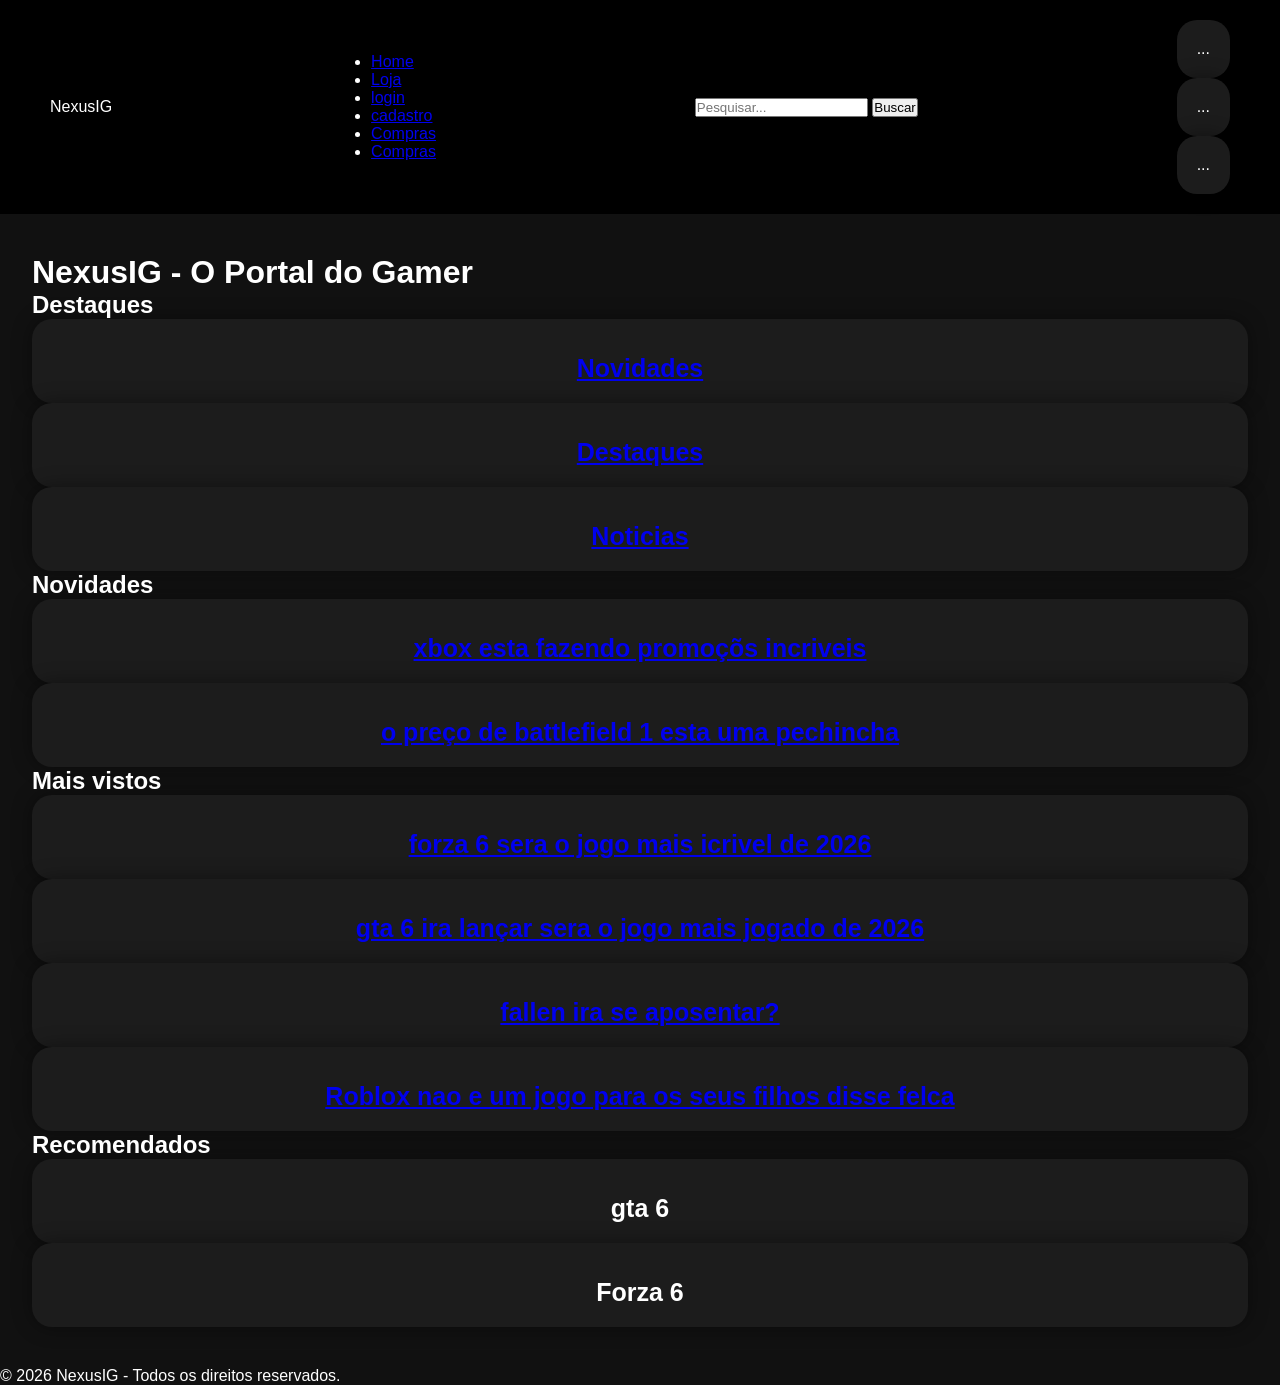
==== commit 4629b9b6: "ultimos arquivos" ====
--- a/html/index.html
+++ b/html/index.html
@@ -5,7 +5,7 @@
     <meta charset="UTF-8">
     <meta name="viewport" content="width=device-width, initial-scale=1.0">
     <title>NexusIG</title>
-    <link rel="stylesheet" href="../css/style.css">
+    <link rel="stylesheet" href="../css/carrinho.css">
 </head>
 
 <body>
@@ -22,6 +22,7 @@
                 <li><a href="login.html">login</a></li>
                 <li><a href="cadastro.html">cadastro</a></li>
                 <li><a href="Compras.html">Compras</a></li>
+                <li><a href="Carrinho.html">Compras</a></li>
             </ul>
             <div class="search-container">
                 <form>
--- a/css/carrinho.css
+++ b/css/carrinho.css
@@ -0,0 +1,274 @@
+/*====================
+      CONFIGURAÇÃO
+====================*/
+
+*{
+    margin:0;
+    padding:0;
+    box-sizing:border-box;
+    font-family:Arial, Helvetica, sans-serif;
+}
+
+
+body{
+
+    background:#111;
+    color:white;
+    min-height:100vh;
+
+}
+
+
+/*====================
+      NAVBAR
+====================*/
+
+.navbar{
+
+    width:100%;
+    padding:20px 50px;
+
+    display:flex;
+    justify-content:space-between;
+    align-items:center;
+
+    background:black;
+
+}
+
+
+.logo{
+
+    display:flex;
+    align-items:center;
+    gap:15px;
+
+}
+
+
+.logo-img{
+
+    width:60px;
+    height:60px;
+    object-fit:cover;
+
+}
+
+
+.logo h1{
+
+    font-size:40px;
+
+}
+
+
+.nav-links{
+
+    display:flex;
+    gap:30px;
+    list-style:none;
+
+}
+
+
+.nav-links a{
+
+    color:white;
+    text-decoration:none;
+    font-size:20px;
+    transition:.3s;
+
+}
+
+
+.nav-links a:hover{
+
+    color:#00f2ff;
+
+}
+
+
+.pesquisa{
+
+    display:flex;
+    gap:10px;
+
+}
+
+
+.pesquisa input{
+
+    width:220px;
+    padding:10px;
+
+    border:none;
+    border-radius:8px;
+
+}
+
+
+.pesquisa button{
+
+    padding:10px 20px;
+
+    border:none;
+    border-radius:8px;
+
+    cursor:pointer;
+
+    background:#00bfff;
+    color:white;
+
+}
+
+
+/*====================
+       CONTAINER
+====================*/
+
+.container{
+
+    width:95%;
+    margin:auto;
+    padding:40px 0;
+
+}
+
+
+/*====================
+       PRODUTOS
+====================*/
+
+.produtos{
+
+    display:grid;
+
+    grid-template-columns:
+    repeat(auto-fit,minmax(280px,1fr));
+
+    gap:30px;
+
+}
+
+
+/*====================
+        CARD
+====================*/
+
+.card{
+
+    background:#1c1c1c;
+
+    border-radius:20px;
+
+    padding:20px;
+
+    text-align:center;
+
+    transition:.4s;
+
+    box-shadow:
+    0px 0px 20px
+    rgba(0,0,0,.4);
+
+}
+
+
+.card:hover{
+
+    transform:translateY(-8px);
+
+}
+
+
+.card img{
+
+    width:100%;
+    max-width:220px;
+
+    height:280px;
+
+    object-fit:cover;
+
+    border-radius:15px;
+
+}
+
+
+.card h3{
+
+    margin-top:15px;
+    font-size:25px;
+
+}
+
+
+.card p{
+
+    margin:15px 0;
+    color:#00bfff;
+    font-size:22px;
+
+}
+
+
+.card button{
+
+    width:100%;
+
+    padding:15px;
+
+    border:none;
+
+    border-radius:10px;
+
+    cursor:pointer;
+
+    font-size:18px;
+
+    background:#00bfff;
+
+    color:white;
+
+    transition:.4s;
+
+}
+
+
+.card button:hover{
+
+    background:#00f2ff;
+    color:black;
+
+}
+
+
+/*====================
+      RESPONSIVO
+====================*/
+
+@media(max-width:900px){
+
+    .navbar{
+
+        flex-direction:column;
+        gap:20px;
+
+    }
+
+
+    .nav-links{
+
+        flex-wrap:wrap;
+        justify-content:center;
+
+    }
+
+
+    .pesquisa{
+
+        flex-direction:column;
+
+    }
+
+}
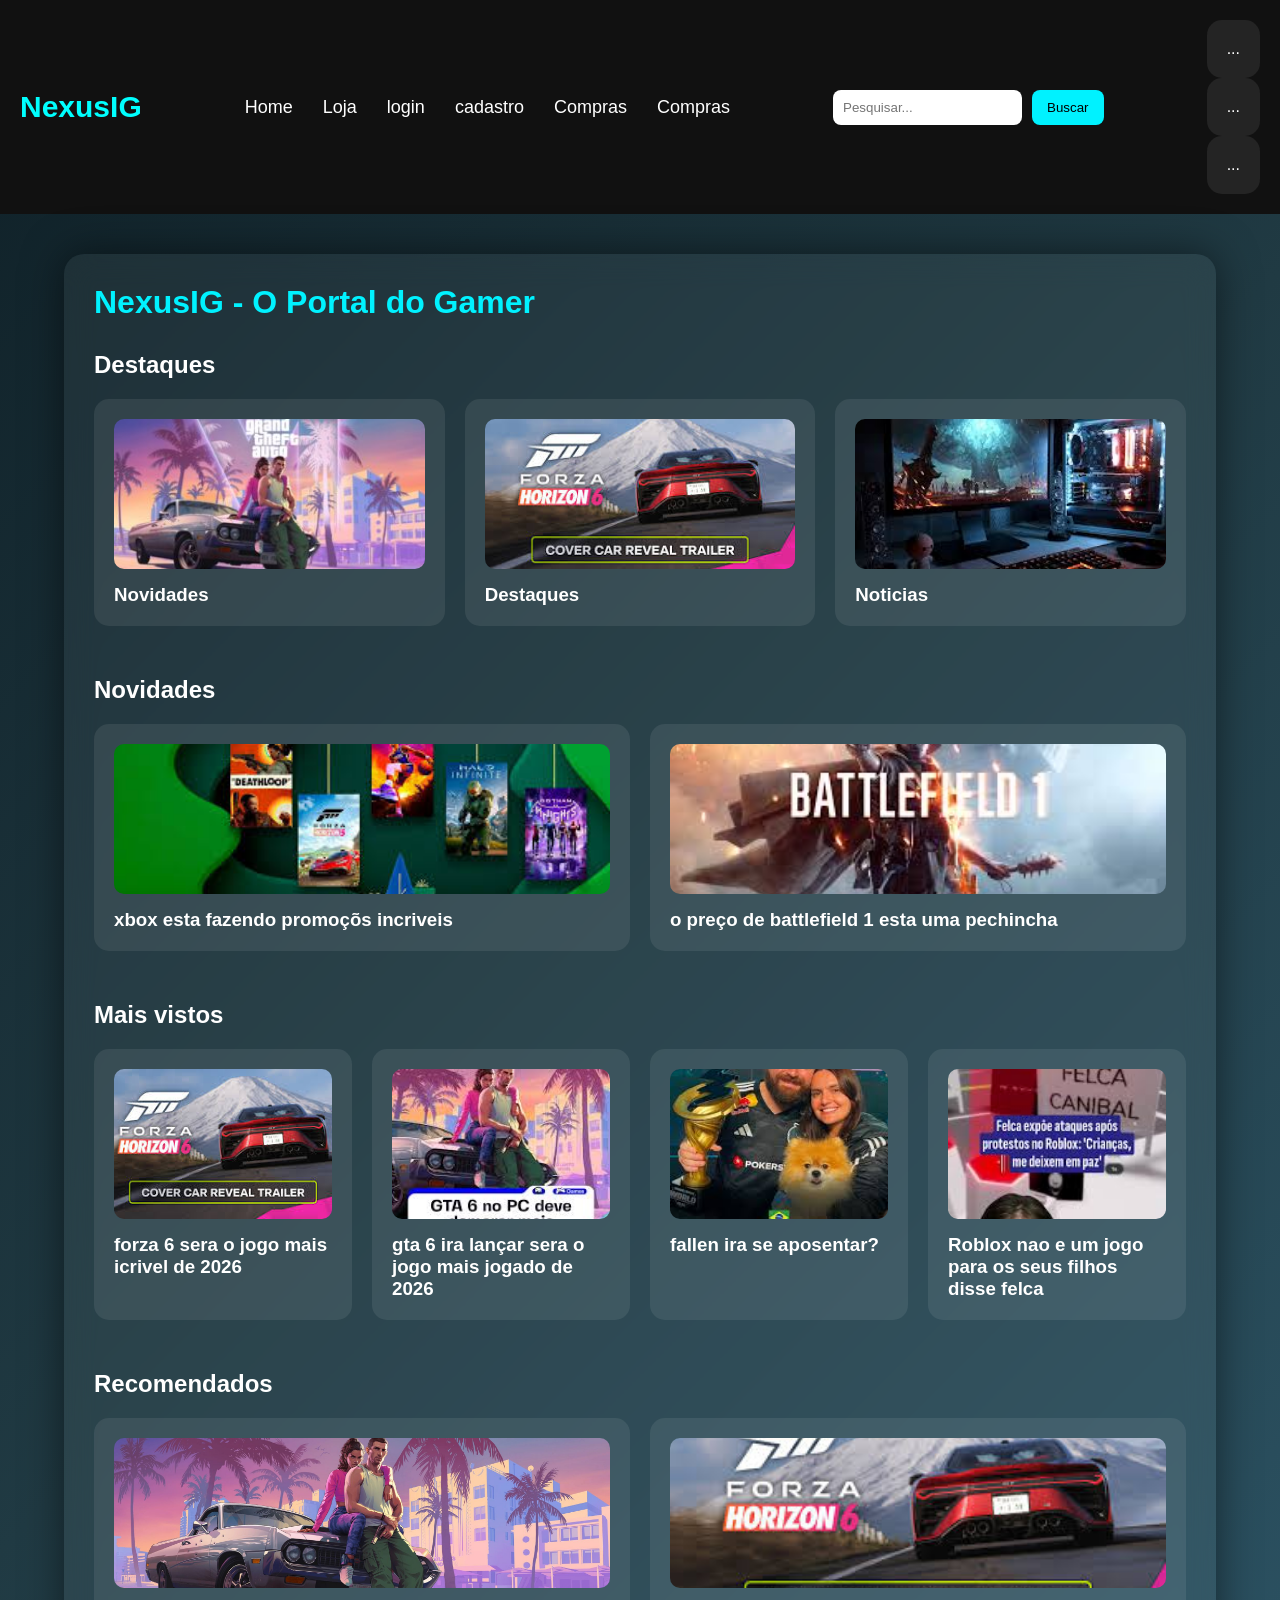
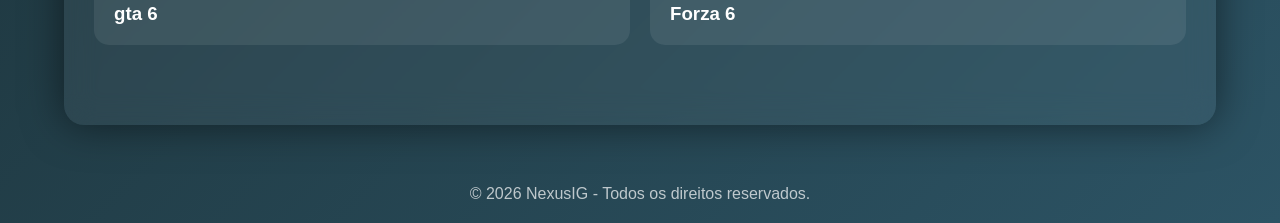
==== commit 6061aa77: "correçao" ====
--- a/html/index.html
+++ b/html/index.html
@@ -5,7 +5,7 @@
     <meta charset="UTF-8">
     <meta name="viewport" content="width=device-width, initial-scale=1.0">
     <title>NexusIG</title>
-    <link rel="stylesheet" href="../css/carrinho.css">
+    <link rel="stylesheet" href="../css/style.css">
 </head>
 
 <body>
--- a/css/style.css
+++ b/css/style.css
@@ -0,0 +1,339 @@
+/* =========================
+   RESET
+========================= */
+
+* {
+    margin: 0;
+    padding: 0;
+    box-sizing: border-box;
+}
+
+
+/* =========================
+   BODY
+========================= */
+
+body {
+    font-family: Arial, sans-serif;
+    background: linear-gradient(135deg, #0f2027, #203a43, #2c5364);
+    color: white;
+    min-height: 100vh;
+}
+
+
+/* =========================
+   NAVBAR
+========================= */
+
+.navbar {
+    width: 100%;
+    padding: 20px 40px;
+
+    display: flex;
+    justify-content: space-between;
+    align-items: center;
+
+    background: rgba(0, 0, 0, 0.3);
+    backdrop-filter: blur(10px);
+
+}
+
+
+/* =========================
+   MENU
+========================= */
+
+.nav-links {
+    display: flex;
+    gap: 20px;
+    list-style: none;
+}
+
+.nav-links a {
+    color: white;
+    text-decoration: none;
+    transition: 0.3s;
+}
+
+.nav-links a:hover {
+    color: #00f2ff;
+}
+
+
+/* =========================
+   PESQUISA
+========================= */
+
+.search-container form {
+    display: flex;
+    gap: 10px;
+}
+
+.search-container input {
+    padding: 10px;
+    border: none;
+    border-radius: 8px;
+}
+
+.search-container button {
+    padding: 10px 15px;
+    border: none;
+    border-radius: 8px;
+
+    background: #00f2ff;
+    color: black;
+
+    cursor: pointer;
+    transition: 0.3s;
+}
+
+.search-container button:hover {
+    transform: scale(1.05);
+}
+
+
+/* =========================
+   CONTAINER
+========================= */
+
+.container {
+    width: 90%;
+    max-width: 1200px;
+
+    margin: 40px auto;
+    padding: 30px;
+
+    border-radius: 20px;
+
+    background: rgba(255, 255, 255, 0.05);
+    backdrop-filter: blur(15px);
+
+    box-shadow: 0 0 40px rgba(0, 0, 0, 0.5);
+}
+
+.main-title {
+    margin-bottom: 30px;
+    color: #00f2ff;
+}
+
+
+/* =========================
+   SEÇÕES
+========================= */
+
+.content-section {
+    margin-bottom: 50px;
+}
+
+.content-section h2 {
+    margin-bottom: 20px;
+}
+
+
+/* =========================
+   GRID DOS CARDS
+========================= */
+
+.card-grid {
+    display: grid;
+    grid-template-columns: repeat(auto-fit, minmax(250px, 1fr));
+    gap: 20px;
+}
+
+
+/* =========================
+   CARD
+========================= */
+
+.card {
+    padding: 20px;
+    border-radius: 15px;
+
+    background: rgba(255, 255, 255, 0.08);
+
+    transition: 0.3s;
+    cursor: pointer;
+
+    position: relative;
+    overflow: hidden;
+}
+
+.card:hover {
+    border: 1px solid #00f2ff;
+    box-shadow: 0 0 15px rgba(0, 242, 255, 0.3);
+}
+
+
+/* =========================
+   IMAGEM DO CARD
+========================= */
+
+.card-image {
+    width: 100%;
+    height: 150px;
+    margin-bottom: 15px;
+    border-radius: 10px;
+    background: rgba(255, 255, 255, 0.1);
+    
+    
+    background-size: cover;
+    background-position: center;
+    background-repeat: no-repeat;
+}
+
+
+
+/* =========================
+   FOOTER
+========================= */
+
+footer {
+    text-align: center;
+    padding: 20px;
+    opacity: 0.7;
+}
+
+/* Navbar */
+.navbar{
+    display: flex;
+    justify-content: space-between;
+    align-items: center;
+    padding: 20px;
+    background: #111;
+    position: relative;
+}
+
+.logo{
+    color: #00ffff;
+    font-size: 30px;
+    font-weight: bold;
+}
+
+.menu{
+    display: flex;
+    list-style: none;
+    gap: 30px;
+}
+
+.menu a{
+    color: white;
+    text-decoration: none;
+    font-size: 18px;
+    
+}
+a {
+    color: #ffffff; /* Cor branca para o link */
+    text-decoration: none; /* Opcional: remove o sublinhado se preferir */
+}
+
+
+a:visited {
+    color: #e0e0e0; 
+}
+
+
+a:hover {
+    color: #9d4edd; 
+
+}
+
+
+img{
+    max-width:100%;
+    height:auto;
+}
+
+/* Celulares */
+@media (max-width:768px){
+
+    .navbar{
+        display:flex;
+        flex-direction:column;
+        align-items:center;
+        gap:15px;
+        padding:15px;
+    }
+
+    .menu{
+        display:flex;
+        flex-direction:column;
+        width:100%;
+        align-items:center;
+        gap:15px;
+    }
+
+    .pesquisa{
+        width:100%;
+        display:flex;
+        justify-content:center;
+        gap:10px;
+    }
+
+    .pesquisa input{
+        width:75%;
+    }
+
+    .pesquisa button{
+        width:25%;
+    }
+
+    .container{
+        width:95%;
+        padding:20px;
+    }
+
+    .destaques,
+    .novidades,
+    .mais-vistos{
+        display:grid;
+        grid-template-columns:1fr;
+        gap:20px;
+    }
+
+    .card{
+        width:100%;
+    }
+
+    .card img{
+        width:100%;
+        height:auto;
+    }
+
+    h1{
+        font-size:35px;
+        text-align:center;
+    }
+
+    h2{
+        font-size:28px;
+    }
+
+}
+
+
+@media (max-width:480px){
+
+    .container{
+        padding:15px;
+    }
+
+    h1{
+        font-size:28px;
+    }
+
+    h2{
+        font-size:24px;
+    }
+
+    .pesquisa{
+        flex-direction:column;
+    }
+
+    .pesquisa input,
+    .pesquisa button{
+        width:100%;
+    }
+
+}
+
+
